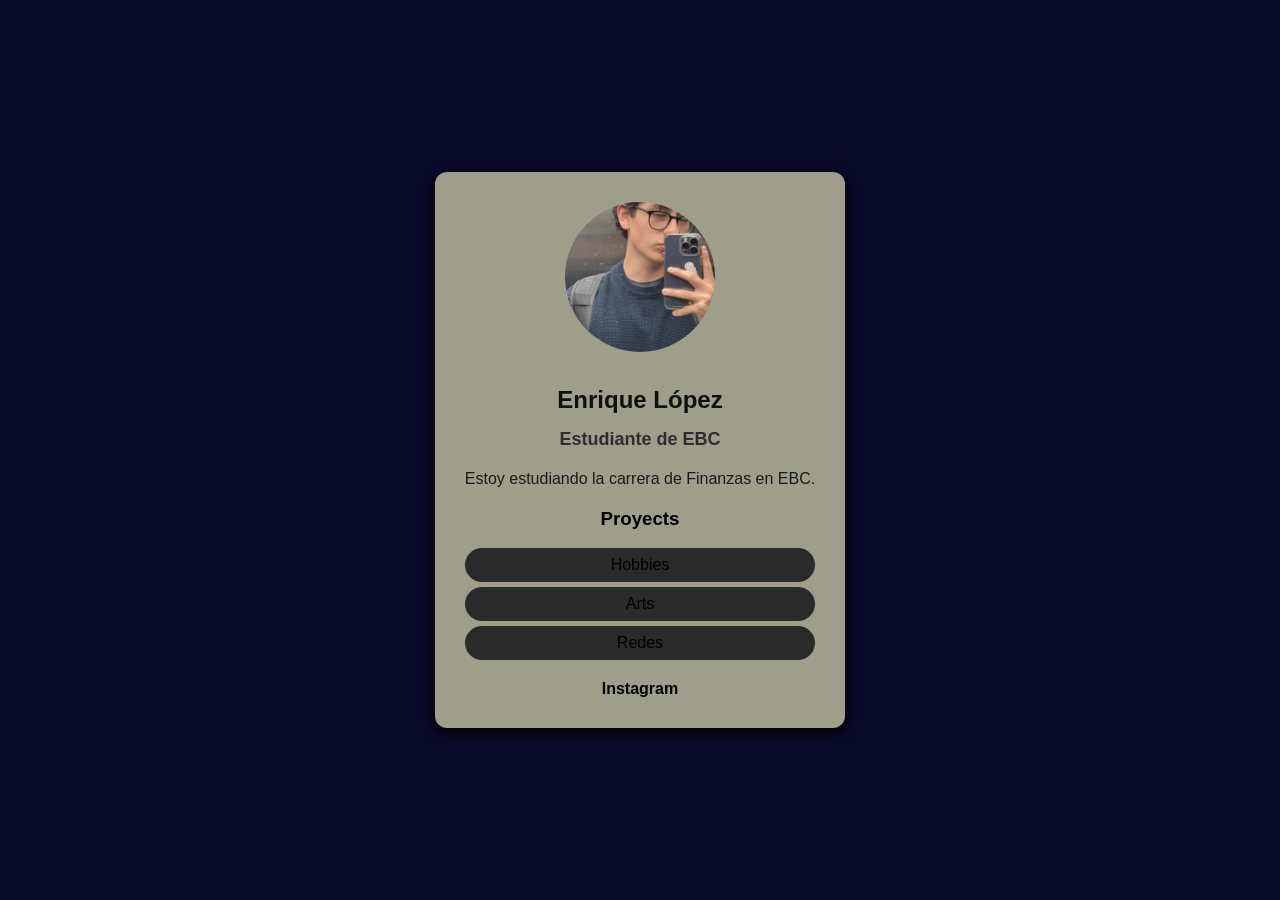
==== E1-kikelopez/index.html @ 5edb5209 "Add files via upload" ====
<!-- En el HTML voy a darle estructura
 a una aplicación de mi perfil profesional-->

 <!--DOCTYPE esta etiqueta indica que es el tipo de documento-->
<!DOCTYPE html> 

<!-- HTML es para iniciar mi documento -->
<html> 

   <!-- HEAD es la etiqueta donde coloco las configuraciones de mi html -->
<head> 

   <!-- la etiqueta de meta es un meta dato. Y la UTF-8 es la que permite los caractéres
    especiales  -->
<meta charset="UTF-8">

<!-- Este meta dato de Copyright es para tener los créditos de el contenido -->
  <meta name="copyright" content="finance">

<!--la etiqueta de link es para enlazar con archivos externos-->
<!-- Aqui estoy enlazando al archivo de los estilos -->
  <link rel="stylesheet" href="style.css">

</head> <!--Hasta aqui termina el HEAD -->

<!--AQUI INICIA EL BODY: Es el cuerpo de mi página Web, app ó sitio web -->
<body>  
<div class="card">
       <img src="img/foto.yo.jpeg" alt="Foto LIn" width="130" height="160">
    <h1> Enrique López</h1>
     <h2> Estudiante de EBC</h2>
     <p> Estoy estudiando la carrera de Finanzas en EBC. </p>
     <h3> Proyects</h3>
     <ul> 
     <li> Hobbies</li>
     <li> Arts</li>
        <li> Redes</li>
     </ul>
     <a href="https://www.instagram.com/uzielopezz?igsh=aGh0emdlb21yY3Br&utm_source=qr" target="_blank">Instagram</a>
     
     
     </div>
</body>


</html>
---- E1-kikelopez/style.css ----
body{
background-color: rgb(9, 9, 41);
font-family:'Franklin Gothic Medium', 'Arial Narrow', Arial, sans-serif;
display:flex;
justify-content:center;
align-items:center;
height:100vh;
margin:0;
}

.card{
background-color: rgb(158, 158, 139);
border-radius:12px;
box-shadow:0 4px 12px rgb(0, 0, 0);
padding:30px;
max-width:400px;
text-align:center;
}

.card img {
border-radius:50%;
width: 150px;
height:150px;
object-fit:cover;
margin-bottom:20px;
}

.card h1 {
  font-size: 24px;
  margin: 10px 0;
  color: #111111;
}

.card h2 {
  font-size: 18px;
  color: #2e2e2e;
  margin-bottom: 20px;
}

.card p {
  font-size: 16px;
  color: #1b1b1b;
  margin-bottom: 20px;
}

.card ul {
  list-style: none;
  padding:0;
  margin-bottom: 20px;
}

.card ul li {
  background-color:#2b2a2b;
  margin: 5px 0;
  padding:8px;
  border-radius: 20px;
}

.card a {
 text-decoration: none;
 color: #000000;
 font-weight: bold;
}
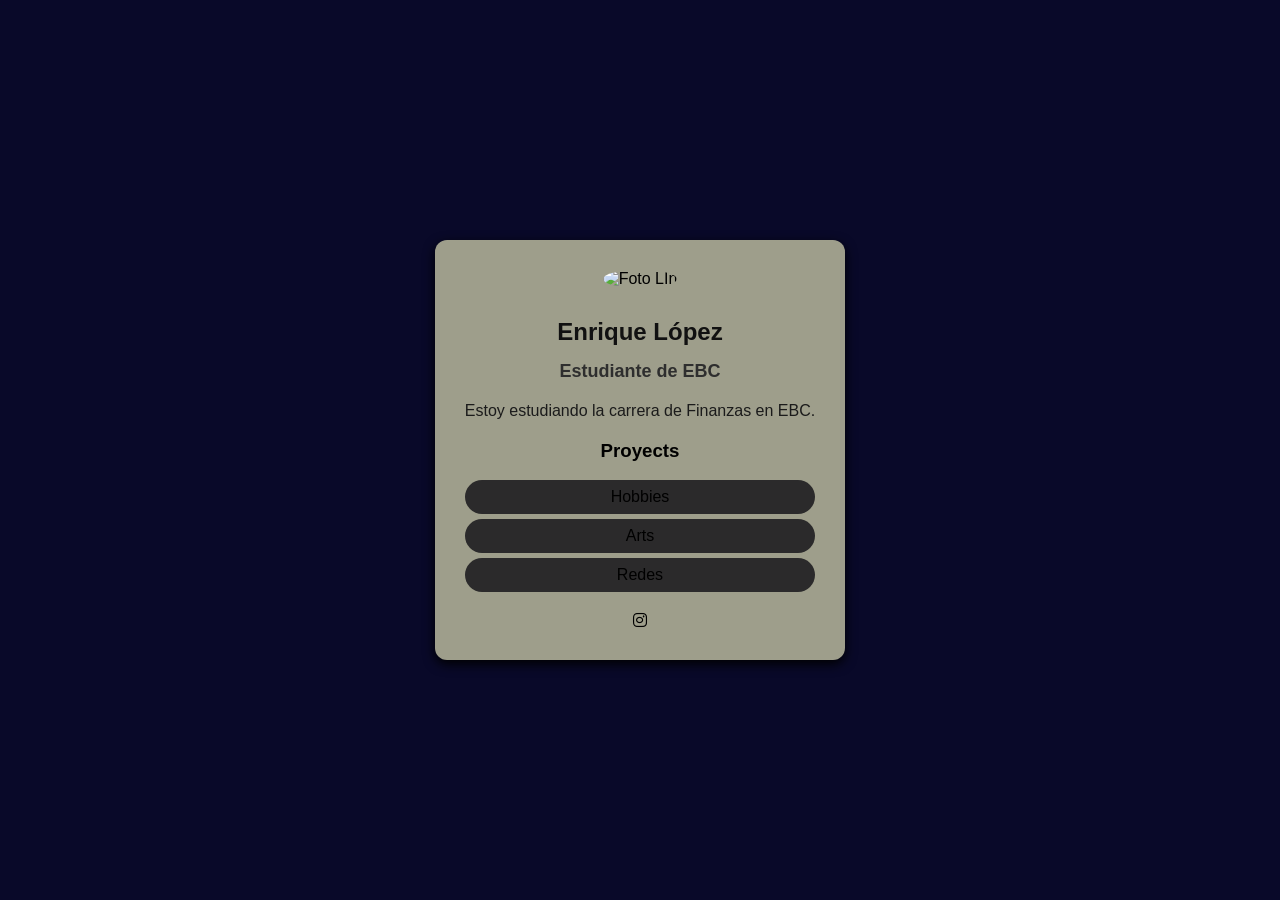
==== commit b9728159: "Update del entregable 1 En el index agregamos los links de favicon y font awesome para lograr visual" ====
--- a/E1-kikelopez/index.html
+++ b/E1-kikelopez/index.html
@@ -17,6 +17,12 @@
 <!-- Este meta dato de Copyright es para tener los créditos de el contenido -->
   <meta name="copyright" content="finance">
 
+   <!-- FAVICON -->
+  <link rel="icon" href="IMG/favicon.png" type="image/png">
+
+  <!-- Font Awesome para iconos -->
+  <link rel="stylesheet" href="https://cdnjs.cloudflare.com/ajax/libs/font-awesome/6.5.2/css/all.min.css">
+
 <!--la etiqueta de link es para enlazar con archivos externos-->
 <!-- Aqui estoy enlazando al archivo de los estilos -->
   <link rel="stylesheet" href="style.css">
@@ -26,7 +32,7 @@
 <!--AQUI INICIA EL BODY: Es el cuerpo de mi página Web, app ó sitio web -->
 <body>  
 <div class="card">
-       <img src="img/foto.yo.jpeg" alt="Foto LIn" width="130" height="160">
+       <img src="img/Foto.yoo.jpeg" alt="Foto LIn" width="130" height="160">
     <h1> Enrique López</h1>
      <h2> Estudiante de EBC</h2>
      <p> Estoy estudiando la carrera de Finanzas en EBC. </p>
@@ -36,7 +42,9 @@
      <li> Arts</li>
         <li> Redes</li>
      </ul>
-     <a href="https://www.instagram.com/uzielopezz?igsh=aGh0emdlb21yY3Br&utm_source=qr" target="_blank">Instagram</a>
+     <a href="https://www.instagram.com/uzielopezz?igsh=aGh0emdlb21yY3Br&utm_source=qr" target="_blank">
+      <i class="fa-brands fa-instagram"></i>
+      </a>
      
      
      </div>
--- a/E1-kikelopez/style.css
+++ b/E1-kikelopez/style.css
@@ -6,6 +6,12 @@
 align-items:center;
 height:100vh;
 margin:0;
+}
+
+.card:hover {
+  transform: translateY(-8px);
+
+  box-shadow: 0 10px 25px rgba(160, 160, 160, 0.5);
 }
 
 .card{
